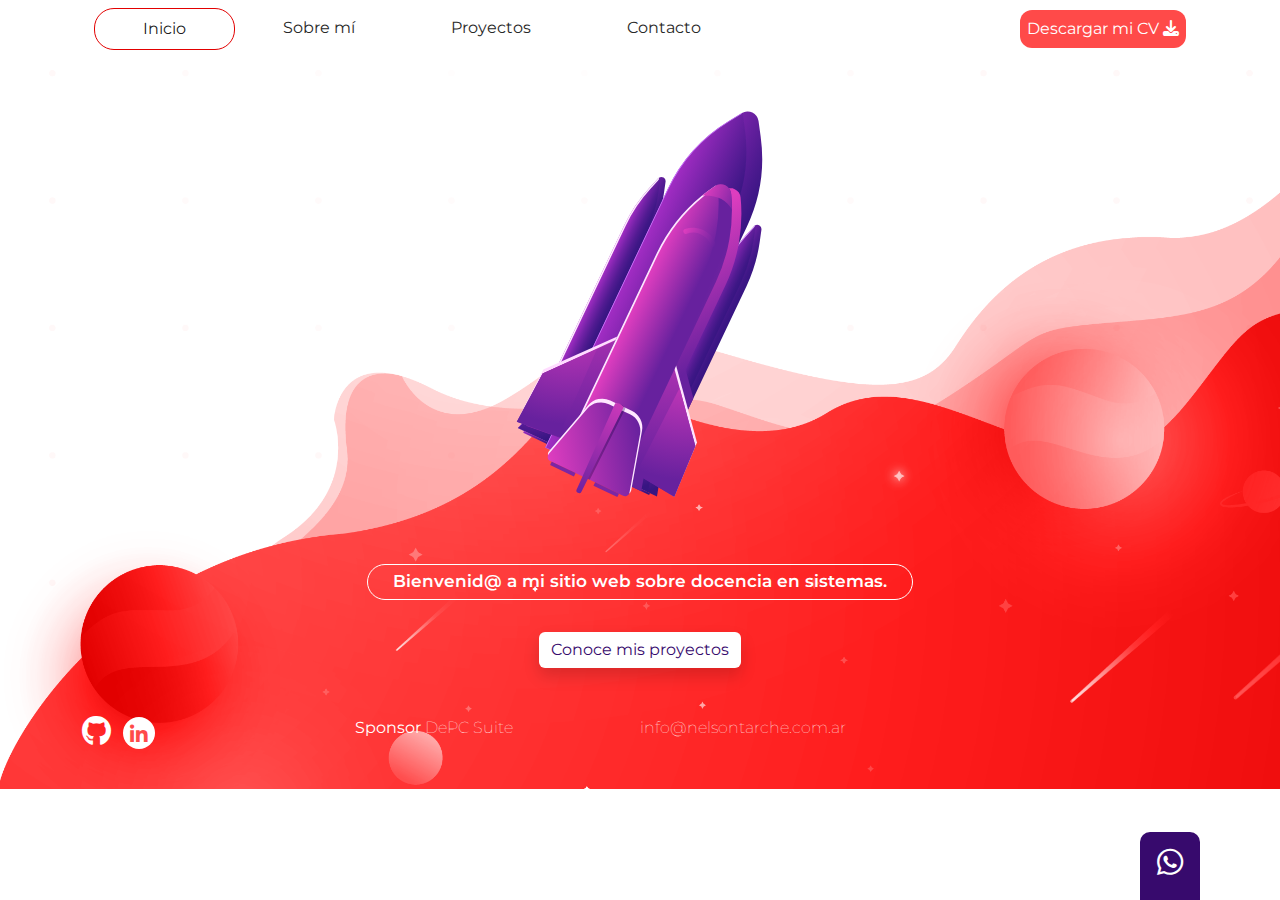
==== index.html @ e02a0922 "configuracion inicial" ====
<!DOCTYPE html>
<html lang="es">

<head>
    <meta charset="UTF-8">
    <meta http-equiv="X-UA-Compatible" content="IE=edge">
    <meta name="viewport" content="width=device-width, initial-scale=1.0">
    <title>Inicio</title>
    <link rel="stylesheet" href="css/fontawesome/css/all.min.css">
    <link rel="stylesheet" href="css/fontawesome/css/fontawesome.min.css">
    <link rel="stylesheet" href="css/bootstrap/css/bootstrap.min.css">
    <script src="css/bootstrap/js/bootstrap.bundle.min.js"></script>
    <link rel="stylesheet" href="css/estilos.css">
</head>

<body id="inicio">
    <header class="container">
        <nav class="navbar navbar-expand-md mb-4">
            <div class="container-fluid">
                <button class="navbar-toggler" type="button" data-bs-toggle="collapse" data-bs-target="#navbarCollapse"
                    aria-controls="navbarCollapse" aria-expanded="false" aria-label="Toggle navigation">
                    <span class="navbar-toggler-icon"></span>
                </button>
                <div class="collapse navbar-collapse" id="navbarCollapse">
                    <ul class="navbar-nav me-auto mb-2 mb-md-0">
                        <li class="nav-item">
                            <a class="nav-link active px-5" href="index.html">Inicio</a>
                        </li>
                        <li class="nav-item">
                            <a class="nav-link px-5" href="sobre-mi.html">Sobre mí</a>
                        </li>
                        <li class="nav-item">
                            <a class="nav-link px-5" href="proyectos.html">Proyectos</a>
                        </li>
                        <li class="nav-item">
                            <a class="nav-link px-5" href="contacto.html">Contacto</a>
                        </li>
                    </ul>
                    <div class="cv">
                        <a href="">Descargar mi CV <i class="fas fa-download"></i></a>
                    </div>
                </div>
            </div>
        </nav>
    </header>
    <main class="container">
        <div class="row">
            <div class="col-12 mt-4 text-center div-cohete">
                <a href="proyectos.html"><img src="images/cohete.svg" class="cohete"></a>
            </div>
        </div>
        <div class="row">
            <div class="col-12 col-sm-6 my-4 mt-sm-5 text-center offset-sm-3 mb-3">
                <div class="bienvenidos">
                    <p class="p-1">Bienvenid@ a mi sitio web sobre docencia en sistemas.</p>
                </div>
            </div>
        </div>
        <div class="row">
            <div class="col-12 text-center">
                <a href="proyectos.html" class="btn shadow">Conoce mis proyectos</a>
            </div>
        </div>
    </main>
    <footer class="container mt-auto pb-4">
        <div class="btn-whatsapp">
            <a href="https://api.whatsapp.com/send?phone=541162423341" title="Whatsapp"><i
                    class="fab fa-whatsapp"></i></a>
        </div>
        <div class="row mt-5 pb-3">
            <div class="col-12 col-sm-3 text-center text-sm-start">
                <a href="https://github.com" target="_blank" title="Github"><i class="fab fa-github"></i></a>
                <a href="https://www.linkedin.com/in/borda-david/" target="_blank" title="Linkedin"><i
                        class="fab fa-linkedin-in"></i></a>
            </div>
            <div class="col-12 col-sm-3 text-center text-sm-start pt-2 p-sm-0">
                Sponsor <a href="https://depcsuite.com" target="_blank" title="DEPCSUITE">DePC Suite</a>
            </div>
            <div class="col-12 col-sm-3 text-sm-start  pt-2 p-sm-0">
                <a href="mailto:info@nelsontarche.com">info@nelsontarche.com.ar</a>
            </div>
        </div>
    </footer>
    </footer>
</body>

</html>
---- css/estilos.css ----
@import url('https://fonts.googleapis.com/css2?family=Montserrat:ital,wght@0,100;0,200;1,100;1,200&display=swap');

body {
    font-family: 'Montserrat', sans-serif;
    margin: 0px;
}

#contacto {
    background-image: url("../images/fondo-contacto.png");
    background-size: cover;
}
#proyectos {
    background-image: url("../images/fondo-proyectos.png");
    background-size: cover;
   
    background-repeat: no-repeat;
}
#inicio {
    background-image: url("../images/fondo-contacto.png");
    background-size: cover;
   
    background-repeat: no-repeat;
}

nav .nav-link{
    color: #282828;
}
nav .active{
    border: 1px solid #E20000;
    border-radius: 20px;
}
h1 {
    color: #E20000;
    font-size: 36px;
}

p {
    color: #6a6a6a;
    font-size: 16px;
}

.btn {
    color: #370a6d;
    background-color: white;
    border: 0px;

}

.btn:hover {
    color: white;
    background-color: #370a6d;
}

.btn-rojo {
    color:white;
    background-color: #ff4a49;
    text-decoration: none;
    padding: 7px;
    border-radius: 15px;
    
   
}

.btn-rojo:hover {
    color: white;
    background-color:#370a6d;
    padding: 7px;
    border-radius: 15px;
}

.btn-whatsapp {
    background-color: #370a6d;
    color: white;
    width: 60px;
    border-top-left-radius: 10px;
    border-top-right-radius: 10px;
    font-size: 30px;
    text-align: center;
    padding: 8px 0 15px 0;
    right: 80px;
    position: fixed;
    bottom: 0px
}
.btn-whatsapp a{
    color: white;
}
#contacto, #inicio footer {
    color: white;
    
}

#contacto footer .fa-github,#inicio footer .fa-github {
    font-size: 30px;
    color: white;
}

#contacto footer .fa-linkedin-in,#inicio footer .fa-linkedin-in  {
    color:#ff4a49;
    background-color: white;
    font-size: 20px;
    border: 0px;
    height: 32px;
    width: 32px;
    text-align: center;
    padding: 8px 0 0 0;
    border-radius: 80px;
    margin: 0 8px;
}
#contacto footer, footer a {
    color: white;
    font-weight: 100;
    text-decoration: none;
}
#proyectos footer {
    color:#ff4a49;
    
}

#proyectos footer .fa-github {
    font-size: 30px;
    color: #ff4a49;
}
#proyectos footer .fa-linkedin-in {
    color: #ff4a49;
    background-color: white;
    font-size: 20px;
    border: 0px;
    height: 32px;
    width: 32px;
    text-align: center;
    padding: 8px 0 0 0;
    border-radius: 80px;
    margin: 0 8px;
}
#proyectos footer a {
    color: #ff4a49;
    font-weight: 100;
    text-decoration: none;
}


.cv{
    background-color: #ff4a49;
    padding: 7px;
    border-radius: 12px;
}
.cv a{
    color: white;
    text-decoration: none;
}
.cv:hover{
    background-color: #370a6d;

}
.proyecto{
    background-color: white;
}
.proyecto h2{
    font-size: 16px;
    text-transform: uppercase;
    color: white;
    background: rgb(189,31,31);
    background: linear-gradient(90deg, rgba(189,31,31,1) 0%, rgba(241,0,0,1) 100%);
    padding: 15px;
}
.proyecto img{
    height: 212px;
}
.proyecto p{
    font-size: 14px;
    height: 130px;
}
.codigo{
    color: #ff4a49;
    text-decoration: none;
}
#inicio .div-cohete{
    height: 410px;
}#inicio .cohete{
    height: 400px;
}
#inicio .cohete:hover{
    height: 410px;
}

#inicio .bienvenidos p{
    color:white;
    font-size: 17px;
    border: 1px solid white;
    border-radius: 50px;
    font-weight: 600;
}

@media (max-width: 750px) {/* Para mobile */

    #contacto {
     
        background-position-y: right;
        background-repeat: no-repeat;
     
    }
    
    #proyectos {

        background-size: contain;
        background-repeat: no-repeat;
    }
    #inicio {

        
        background-position-x: right;
    }
}
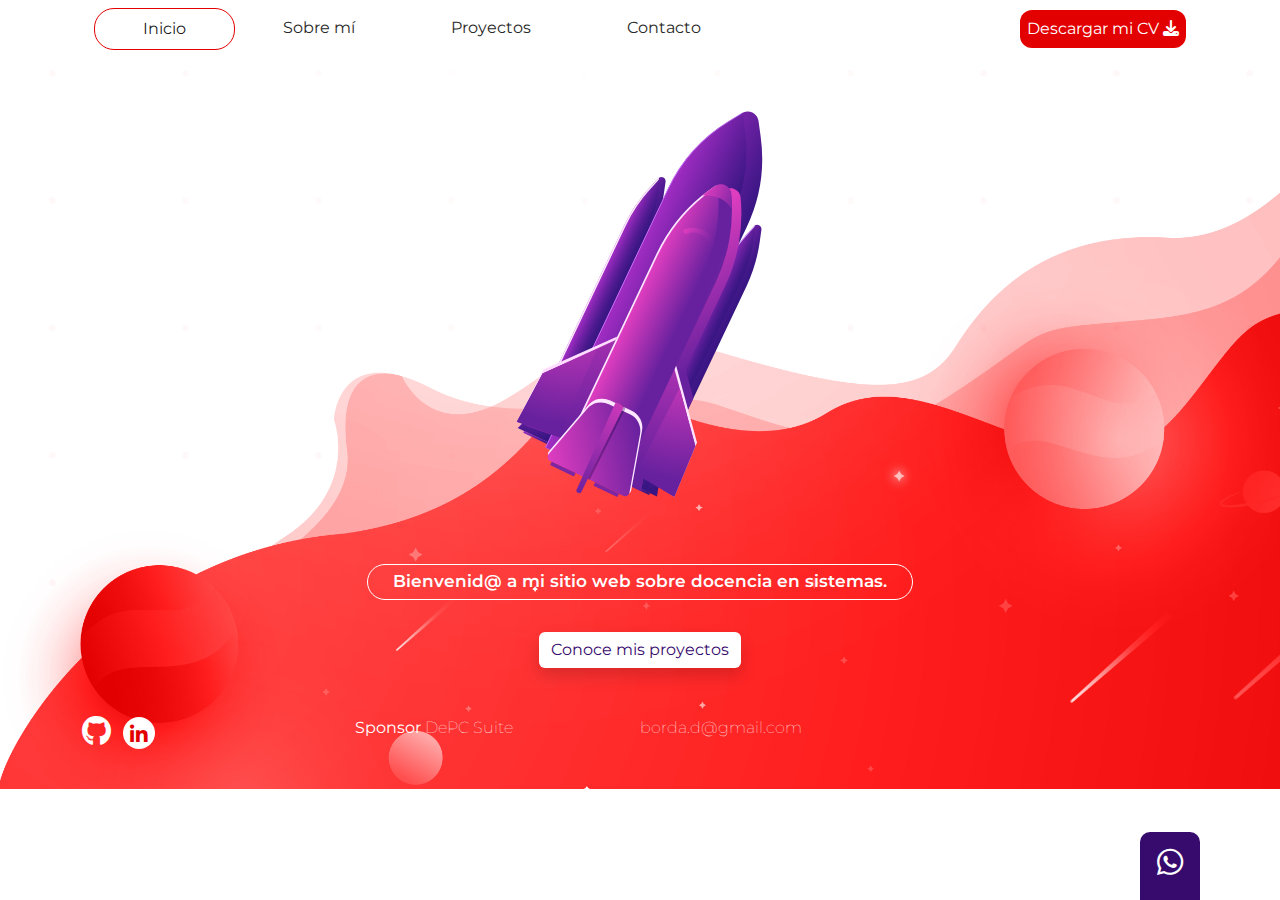
==== commit 4a66f2a0: "cambios" ====
--- a/index.html
+++ b/index.html
@@ -64,7 +64,7 @@
     </main>
     <footer class="container mt-auto pb-4">
         <div class="btn-whatsapp">
-            <a href="https://api.whatsapp.com/send?phone=541162423341" title="Whatsapp"><i
+            <a href="https://api.whatsapp.com/send?phone=542964408002" title="Whatsapp"><i
                     class="fab fa-whatsapp"></i></a>
         </div>
         <div class="row mt-5 pb-3">
@@ -77,10 +77,9 @@
                 Sponsor <a href="https://depcsuite.com" target="_blank" title="DEPCSUITE">DePC Suite</a>
             </div>
             <div class="col-12 col-sm-3 text-sm-start  pt-2 p-sm-0">
-                <a href="mailto:info@nelsontarche.com">info@nelsontarche.com.ar</a>
+                <a href="mailto:borda.d@gmail.com">borda.d@gmail.com</a>
             </div>
         </div>
-    </footer>
     </footer>
 </body>
 
--- a/css/estilos.css
+++ b/css/estilos.css
@@ -33,7 +33,14 @@
     color: #E20000;
     font-size: 36px;
 }
-
+h2{
+    font-size: 24px;
+}
+h3{
+    font-size: 14px; 
+    color:#282828;
+    font-weight: 300;
+}
 p {
     color: #6a6a6a;
     font-size: 16px;
@@ -53,7 +60,7 @@
 
 .btn-rojo {
     color:white;
-    background-color: #ff4a49;
+    background-color: #E20000;
     text-decoration: none;
     padding: 7px;
     border-radius: 15px;
@@ -67,6 +74,7 @@
     padding: 7px;
     border-radius: 15px;
 }
+
 
 .btn-whatsapp {
     background-color: #370a6d;
@@ -81,7 +89,10 @@
     position: fixed;
     bottom: 0px
 }
-.btn-whatsapp a{
+#proyectos footer .btn-whatsapp a{
+    color: white;
+}
+#sobre-mi footer .btn-whatsapp a{
     color: white;
 }
 #contacto, #inicio footer {
@@ -89,13 +100,20 @@
     
 }
 
-#contacto footer .fa-github,#inicio footer .fa-github {
-    font-size: 30px;
-    color: white;
-}
-
-#contacto footer .fa-linkedin-in,#inicio footer .fa-linkedin-in  {
-    color:#ff4a49;
+#contacto footer .fa-github{
+    font-size: 30px;
+    color: #E20000;
+   
+}
+#inicio footer .fa-github {
+    font-size: 30px;
+    color: white;
+    
+}
+
+
+#contacto footer .fa-linkedin-in, #inicio footer .fa-linkedin-in  {
+    color:#E20000;
     background-color: white;
     font-size: 20px;
     border: 0px;
@@ -111,17 +129,17 @@
     font-weight: 100;
     text-decoration: none;
 }
-#proyectos footer {
-    color:#ff4a49;
-    
-}
-
-#proyectos footer .fa-github {
-    font-size: 30px;
-    color: #ff4a49;
-}
-#proyectos footer .fa-linkedin-in {
-    color: #ff4a49;
+
+#sobre-mi footer, #sobre-mi footer a{
+    color:#E20000;
+}
+#sobre-mi footer .fa-github{
+    font-size: 30px;
+    color: #E20000;
+}
+
+#sobre-mi footer .fa-linkedin-in {
+    color: #E20000;
     background-color: white;
     font-size: 20px;
     border: 0px;
@@ -131,16 +149,39 @@
     padding: 8px 0 0 0;
     border-radius: 80px;
     margin: 0 8px;
+} 
+
+
+#proyectos footer {
+    color:#E20000;
+    
+}
+
+#proyectos footer .fa-github {
+    font-size: 30px;
+    color: #E20000;
+}
+#proyectos footer .fa-linkedin-in {
+    color: #E20000;
+    background-color: white;
+    font-size: 20px;
+    border: 0px;
+    height: 32px;
+    width: 32px;
+    text-align: center;
+    padding: 8px 0 0 0;
+    border-radius: 80px;
+    margin: 0 8px;
 }
 #proyectos footer a {
-    color: #ff4a49;
+    color: #E20000;
     font-weight: 100;
     text-decoration: none;
 }
 
 
 .cv{
-    background-color: #ff4a49;
+    background-color: #E20000;
     padding: 7px;
     border-radius: 12px;
 }
@@ -171,7 +212,7 @@
     height: 130px;
 }
 .codigo{
-    color: #ff4a49;
+    color: #E20000;
     text-decoration: none;
 }
 #inicio .div-cohete{
@@ -190,7 +231,80 @@
     border-radius: 50px;
     font-weight: 600;
 }
-
+.img-circulo {
+    margin: 1em auto;
+    display: block;
+    background-color: #fff;
+    padding: 10px;
+    border-radius: 70%;
+}
+.color-gradiente{
+    background: rgba(184,37,20,1);
+    background: -moz-linear-gradient(left, rgba(184,37,20,1) 0%, rgba(214,52,30,1) 47%, rgba(240,47,23,1) 70%, rgba(240,47,23,1) 100%);
+    background: -webkit-gradient(left top, right top, color-stop(0%, rgba(184,37,20,1)), color-stop(47%, rgba(214,52,30,1)), color-stop(70%, rgba(240,47,23,1)), color-stop(100%, rgba(240,47,23,1)));
+    background: -webkit-linear-gradient(left, rgba(184,37,20,1) 0%, rgba(214,52,30,1) 47%, rgba(240,47,23,1) 70%, rgba(240,47,23,1) 100%);
+    background: -o-linear-gradient(left, rgba(184,37,20,1) 0%, rgba(214,52,30,1) 47%, rgba(240,47,23,1) 70%, rgba(240,47,23,1) 100%);
+    background: -ms-linear-gradient(left, rgba(184,37,20,1) 0%, rgba(214,52,30,1) 47%, rgba(240,47,23,1) 70%, rgba(240,47,23,1) 100%);
+    background: linear-gradient(to right, rgba(184,37,20,1) 0%, rgba(214,52,30,1) 47%, rgba(240,47,23,1) 70%, rgba(240,47,23,1) 100%);
+    filter: progid:DXImageTransform.Microsoft.gradient( startColorstr='#b82514', endColorstr='#f02f17', GradientType=1 );
+}
+#experiencia h2, #experiencia h4 {
+    color: #370A6D;
+ }
+ #experiencia h2, #formacion h2 {
+     font-weight: 400;
+     font-size: 24px
+ }
+ #formacion h2, #formacion h4{
+     color: #E20000;
+ }
+ #experiencia h3, #formacion h3{
+     color: #6A6A6A;
+     font-size: 18px;
+     font-weight: 600;
+ 
+ }
+ #experiencia h4, #formacion h4{
+     font-size: 17px;
+     
+ }
+ #experiencia h5, #formacion h5{
+     color: #6A6A6A;
+     font-size: 14px;
+ }
+ .baw {
+    -webkit-filter: grayscale(100%);
+      filter: grayscale(100%);
+}
+.baw:hover {
+  -webkit-filter: grayscale(100%);
+  filter:grayscale(0%);
+}
+#idiomas .card-idioma{
+    border-radius: 15px;
+}
+#idiomas .card{
+    background-color: #370A6D;
+    border-radius: 15px;
+    padding: 40px 0;
+}
+#idiomas{
+    background-color: #eee;
+}
+#idiomas h2{
+    font-size: 16px;
+    font-weight: 600px;
+}
+#idiomas ul{
+    padding: 0px;
+    font-size: 14px;
+    color: #282828;
+    list-style-type: none;
+}
+#idiomas .fas{
+    font-size: 80px;
+    color: white;
+}
 @media (max-width: 750px) {/* Para mobile */
 
     #contacto {
